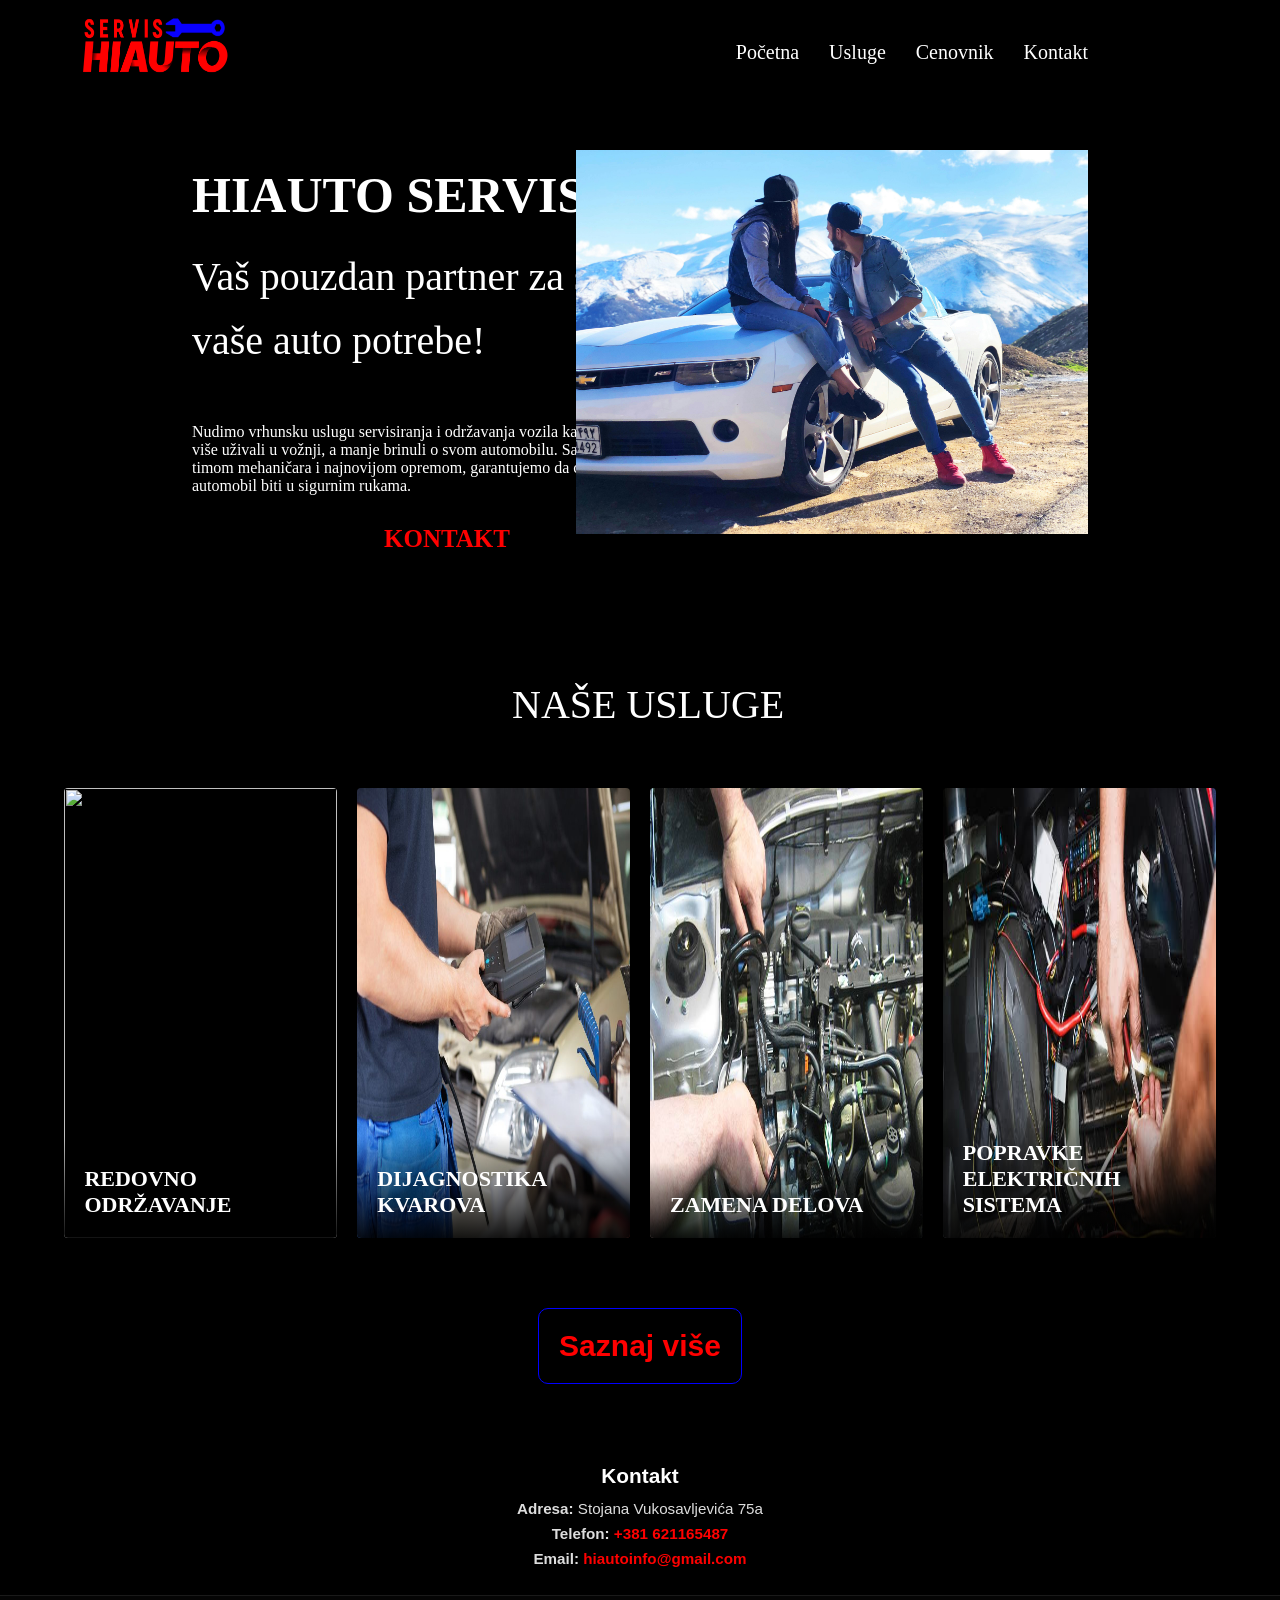
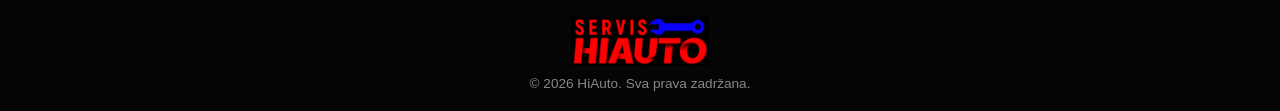
==== index.html @ a36d0bd6 "Add files via upload" ====
<!DOCTYPE html>
<html lang="en">
<head>
    <meta charset="UTF-8">
    <meta name="viewport" content="width=device-width, initial-scale=1.0">
    <title>HiAuto</title>
    <link rel="icon" type="image/x-icon" href="slike/favicon.png">
    <link rel="stylesheet" href="css/style.css">
</head>
<body>

<header class="glavnaNavigacija">
    <div class="logo">
        <img src="slike/LOGO.png">
    </div>

    <nav class="nav">
        <a href="index.html">Početna</a>
        <a href="usluge.html">Usluge</a>
        <a href="cenovnik.html">Cenovnik</a>
        <a href="kontakt.html">Kontakt</a>
        
    </nav>
</header>

<h1 class="ime">HiAuto servis</h1>

<div class="slogan">
        <h2>Vaš pouzdan partner za sve vaše auto potrebe!</h2>
</div>

<p class="indexP">Nudimo vrhunsku uslugu servisiranja i održavanja vozila 
    kako biste više uživali u vožnji, a manje brinuli o svom automobilu.
    Sa stručnim timom mehaničara i najnovijom opremom, 
    garantujemo da će vaš automobil biti u sigurnim rukama.</p>

<a class="dugme1" href="kontakt.html">KONTAKT</a>

<img class="pocetnaslika" src="slike/pocetnaslika.jpg">

<div class="podnaslov">NAŠE USLUGE</div>

<div class="uslugeSlike">
    <div class="uslugaKartica">
        <img src="slike/slika1.jpg" >
        <div class="tekst">REDOVNO ODRŽAVANJE</div>
    </div>

    <div class="uslugaKartica">
        <img src="slike/slika2.jpg">
        <div class="tekst">DIJAGNOSTIKA KVAROVA</div>
    </div>

    <div class="uslugaKartica">
        <img src="slike/slika3.jpg">
        <div class="tekst">ZAMENA DELOVA</div>
    </div>

    <div class="uslugaKartica">
        <img src="slike/slika4.jpg">
        <div class="tekst">POPRAVKE ELEKTRIČNIH SISTEMA</div>
    </div>
</div>

<div class="dugme2">
    <button><a href="usluge.html">Saznaj više</a></button>
</div>

<footer class="futer">
  <div class="futerKontener">

    <div class="futerKontakt">
      <h4>Kontakt</h4>
      <ul>
        <li><strong>Adresa:</strong> Stojana Vukosavljevića 75a</li>
        <li><strong>Telefon:</strong> <a href="tel:+381111234567">+381 621165487</a></li>
        <li><strong>Email:</strong> <a href="mailto:info@vasadomena.rs">hiautoinfo@gmail.com</a></li>
      </ul>
    </div>
 </div>
    
    <div class="futerKopirajt">
        <div class="futerLogo">
            <img src="slike/LOGO.png" class="futerSlika">
        </div>
     <p>&copy; 2026 HiAuto. Sva prava zadržana.</p>
    </div>
  
</footer>



</body>
</html>
---- css/style.css ----
/*ZA SVE*/

*{
    margin: 0;
    padding: 0;
    box-sizing: border-box;
}

body{
    background-color: black;
    color: white;
    display: flex;
    flex-direction: column;
}

.glavnaNavigacija{
    display: flex;
    justify-content: space-between;
    align-items: center;
    background-color: black;
    padding: 15px 80px;
}

.logo img{
    height: 60px;
    width: 150px;
    display: block;
    
}

.nav {
    display: flex;
    gap: 30px;
    align-items: center;
    position: absolute;
    right: 15%;
}

.nav a{
    color: white;
    text-decoration: none;
    font-size: 20px;
    font-weight: 500;
    transition: color 0.3 ease;
    
    
}
.nav a:hover {
    color: red;
    transition: 0.5s;
}

/*INDEX*/
.ime {
    margin-top: 60px;
    padding-left: 15%;
    font-size: 50px;
    font-weight: 700;
    text-transform: uppercase;
    color: white;
    width: 50%;
    line-height: 1.2;
}

.slogan {
    padding-left: 15%;
    width: 50%;
    margin-top: 20px;
    margin-bottom: 30px; 
}

.slogan h2 {
    font-size: 40px;
    color: white;
    font-weight: normal;
    line-height: 1.6;
    max-width: 450px;
}

.indexP {
    padding-left: 15%;
    width: 50%;
    margin-top: 20px;
    margin-bottom: 30px; 
    color: white;
}

.pocetnaslika {
    position: absolute;
    top: 150px;
    right: 15%;
    width: 40%;
    max-width: 600px;
    height: auto;
    object-fit: contain;
}

.dugme1 {
   text-decoration: none;
   font-size: 25px;
   position: relative;
   left: 30%;
   color: red;
}

.dugme1:hover {
    color: blue;
    transition: 0.5s;
}

.uslugeSlike {
    margin-top: 40px;
    display: flex;
    justify-content: center;
    gap: 20px;
    padding: 20px;
}

.uslugaKartica {
    position: relative;
    width: 22%;
    height: 450px;
    border-radius: 4px;
    overflow: hidden;
}

.uslugeSlike img {
    width: 100%;
    height: 100%;
    display: block;
    transition: transform 0.5 ease;
   
}

.tekst {
    position: absolute;
    bottom: 0;
    left: 0;
    width: 100%;
    padding: 30px 20px 20px 20px;
    font-size: 22px;
    font-weight: bold;
    color: white;
    background: linear-gradient(to top, rgba(0,0,0,0.9) 0%, rgba(0,0,0,0.4) 60%, transparent 100%);
    display: flex;
    align-items: flex-end;
}

.podnaslov {
    font-size: 40px;
    color: white;
    font-weight: normal;
    position: relative;
    margin-left: 40%;
    margin-top: 10%;
    margin-bottom: 0;
    
}

.dugme2 {
    display: flex;
    justify-content: center;
}

.dugme2 button {
    background-color: black;
    border: 1px solid blue;
    font-size: 30px;
    padding: 20px;
    border-radius: 10px;
    cursor: pointer;
    margin-bottom: 50px;
    margin-top: 50px;
}

.dugme2 button a {
    text-decoration: none;
    color: red;
}

.dugme2 button:hover {
    border: 1px solid red;
    transition: 0.5s;
}

/*USLUGE*/
.naslov {
    display: flex;
    justify-content: center;
    margin-top: 30px;
}

.naslov img {
    width: 30%;
}

.usluge {
    display: flex;
    flex-direction: column;
    gap: 60px;
    margin-top: 80PX;
    margin-bottom: 20px;
}

.usluga-red {
    display: flex;
    align-items: center; 
    gap: 40px;
}

.usluga-red.obrnuto {
    flex-direction: row-reverse;
}

.tekst-blok {
    flex: 1; 
    position: relative;
    justify-content: center;
}

.tekst-blok h2 {
    font-size: 50px;
    color: red;
    margin-bottom: 30px;
    padding-left: 200px;
}

.tekst-blok ul {
    list-style-type: circle;
    padding-left: 250px;
}

.tekst-blok li {
    margin-bottom: 10px;
    color: white;
    line-height: 1.5;
    font-size: 30px;
}

.usluga-red img {
    flex: 1; 
    max-width: 40%; 
    height: 350px; 
    object-fit: cover;
    border-radius: 8px; 
}

.tekst2 {
    display: flex;
    justify-content: center;
    margin-top: 10px;
    font-size: 25px;
}

.tekst3 {
    display: flex;
    justify-content: center;
    margin-top: 10px;
    margin-bottom: 50px;
    font-size: 25px;
}

.tekst3 a {
   text-decoration: none;
   color: red;
}

.tekst3 a:hover {
    color: blue;
    transition: 0.5s;
}

.logo img {
    max-height: 80px;
    margin-bottom: 15px;
}

.slikaCenovnik {
    display: block;
    margin: 40px auto;
    width: 30%; }

table {
        width: 1500px;
    padding: 10px;
    border: 5px solid red;
    justify-content: center;
    font-family: sans-serif;
    text-transform: uppercase;
    padding: 15px;
    margin-bottom: 30px;
}

.hederTabele {
   font-size: 30px;
}

td{
    color: white;
    padding: 5px;
    font-family: font1;
    padding: 10px;
}

.cenovnik p{
    font-size: 30px;
    font-weight: bold;
    font-family: font2;
    margin-left: 70px;
    margin-right: 70px;
    font-size: 20px;
    text-align: center;
    
}

a {
    color: #ff0000;
    text-decoration: none;
    font-weight: bold;
}

a:hover {
    text-decoration: none;
    color: blue;
    transition: 0.5s;
}

.animacija {
    display: flex;
    justify-content: center;
    margin: 50px 0 30px 0;
}

.animacija h1 {
    background-color: #ff0000;
    color: #ffffff;
    font-family: 'Oswald', sans-serif;
    font-size: 2.5rem;
    padding: 20px 40px;
    border: 4px solid #ffff00;
    border-radius: 15px;
    display: inline-block;
    
    animation: kacenjeZnak 0.5s ease-in-out infinite alternate;
    transform-origin: center;
}

.cenovnikP2{
     color: white;
    font-size: 30px;
    text-align: center;
}

.cenovnikP3{
     color: white;
    font-size: 25px;
    text-align: center;
}

@keyframes kacenjeZnak {
    0% {
        transform: rotate(-8deg);
    }
    100% {
        transform: rotate(8deg);
    }
}

.uslugeP2 {
    max-width: 800px;
    margin: 0 auto;
    padding: 0 20px;
    text-align: center;
    font-size: 1.2rem;
    color: #ffffff;
}

/*KONTAKT*/

.slikaKontakt{
     display: block;
    margin: 40px auto;
    width: 30%;
}

 .hero{
            position: relative;
            width: 100%;
            height: 100vh;
            overflow: hidden;
        }

        .hero img{
            position: absolute;
            top: 0;
            left: 0;
            width: 100%;
            height: 100%;
            object-fit: cover;
            transition: all 0.5s ease;
        }

        .hero-content{
            position: relative;
            z-index: 2;
            height: 100%;
            display: flex;
            flex-direction: column;
            justify-content: center;
            align-items: center;
            text-align: center;
            padding: 20px;
        }

        .kontaktP{
            margin-bottom: 20px;
            font-size: 2.5rem;
            font-weight: bold;
            text-transform: uppercase;
        }

        .kontakt-info h2{
            margin: 10px 0;
            font-size: 1.5rem;
        }

        .hero::after{
            content: "";
            position: absolute;
            top: 0;
            left: 0;
            width: 100%;
            height: 100%;
            background: rgba(0,0,0,0.4);
            z-index: 1;
        }

        .hero a{
            color: #00aaff;
            text-decoration: none;
        }

        .hero a:hover{
            text-decoration: underline;
        }

/*FUTER*/

.futer {
  background-color: #000000;
  color: #ffffff;
  font-family: Arial, sans-serif;
  padding-top: 30px;
  width: 100%;
}

.futerKontener {
  max-width: 1200px;
  margin: 0 auto;
  padding: 0 20px 20px 20px;
  display: flex;
  justify-content: center; 
  text-align: center;      
}

.futerKontakt h4 {
  font-size: 1.3rem;
  margin-bottom: 12px;
  color: #ffffff;
}

.futerKontakt ul {
  list-style: none;
  padding: 0;
  margin: 0;
}

.futerKontakt li {
  margin-bottom: 8px;
  font-size: 0.95rem;
  color: #dddddd;
}

.futerKontakt a {
  color: #ff0000; 
  text-decoration: none;
  font-weight: bold;
}

.futerKontakt a:hover {
  text-decoration: underline;
}


.futerKopirajt {
  background-color: #050505; 
  border-top: 1px solid #1a1a1a;
  padding: 20px;
  text-align: center;
  display: flex;
  flex-direction: column;
  align-items: center;
  gap: 10px;
}

.futerSlika {
  max-height: 50px; 
  width: auto;
  display: block;
}

.futerKopirajt p {
  margin: 0;
  font-size: 0.85rem;
  color: #888888;
}

/*JAVA SCRIPT*/
table tr td:nth-child(3) {
  transition: transform 0.25s ease, color 0.25s ease, font-weight 0.25s ease;
  display: table-cell;
}

.uvecana-cena {
  transform: scale(1.20); 
  color: #ff0000;         
  font-weight: bold;      

table tr td:nth-child(2) {
  cursor: pointer;
}
}
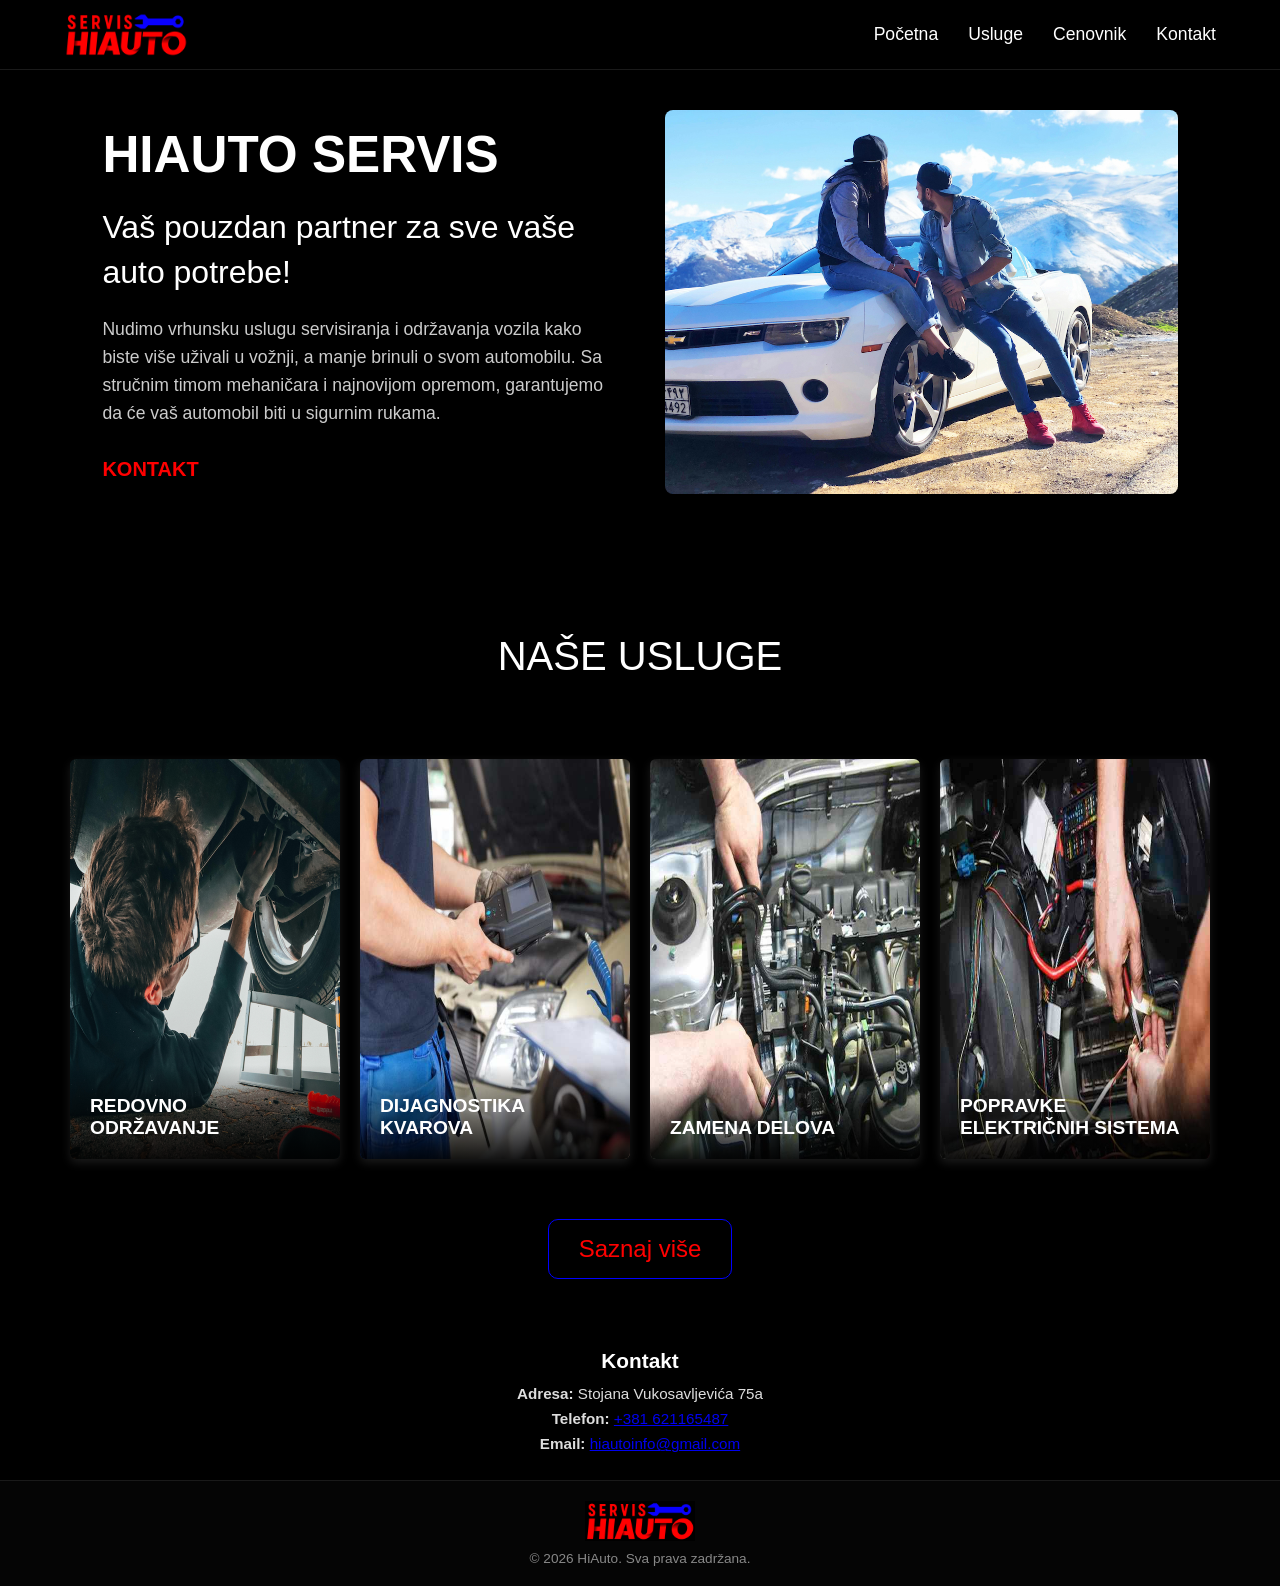
==== commit 8dbd69e2: "Add files via upload" ====
--- a/index.html
+++ b/index.html
@@ -1,5 +1,5 @@
 <!DOCTYPE html>
-<html lang="en">
+<html lang="sr">
 <head>
     <meta charset="UTF-8">
     <meta name="viewport" content="width=device-width, initial-scale=1.0">
@@ -11,53 +11,64 @@
 
 <header class="glavnaNavigacija">
     <div class="logo">
-        <img src="slike/LOGO.png">
+        <img src="slike/LOGO.png" alt="HiAuto Logo - Auto servis">
     </div>
 
-    <nav class="nav">
+    <div class="hamburger" id="hamburger">
+        <span></span>
+        <span></span>
+        <span></span>
+    </div>
+
+    <nav class="nav" id="navMenu">
         <a href="index.html">Početna</a>
         <a href="usluge.html">Usluge</a>
         <a href="cenovnik.html">Cenovnik</a>
         <a href="kontakt.html">Kontakt</a>
-        
     </nav>
 </header>
 
-<h1 class="ime">HiAuto servis</h1>
+<section class="hero-index">
+    <div class="hero-text-content">
+        <h1 class="ime">HiAuto servis</h1>
+        
+        <div class="slogan">
+            <h2>Vaš pouzdan partner za sve vaše auto potrebe!</h2>
+        </div>
 
-<div class="slogan">
-        <h2>Vaš pouzdan partner za sve vaše auto potrebe!</h2>
-</div>
+        <p class="indexP">Nudimo vrhunsku uslugu servisiranja i održavanja vozila 
+            kako biste više uživali u vožnji, a manje brinuli o svom automobilu.
+            Sa stručnim timom mehaničara i najnovijom opremom, 
+            garantujemo da će vaš automobil biti u sigurnim rukama.</p>
 
-<p class="indexP">Nudimo vrhunsku uslugu servisiranja i održavanja vozila 
-    kako biste više uživali u vožnji, a manje brinuli o svom automobilu.
-    Sa stručnim timom mehaničara i najnovijom opremom, 
-    garantujemo da će vaš automobil biti u sigurnim rukama.</p>
+        <a class="dugme1" href="kontakt.html">KONTAKT</a>
+    </div>
 
-<a class="dugme1" href="kontakt.html">KONTAKT</a>
-
-<img class="pocetnaslika" src="slike/pocetnaslika.jpg">
+    <div class="hero-img-content">
+        <img class="pocetnaslika" src="slike/pocetnaslika.jpg" alt="Automobil u modernom auto servisu HiAuto">
+    </div>
+</section>
 
 <div class="podnaslov">NAŠE USLUGE</div>
 
 <div class="uslugeSlike">
     <div class="uslugaKartica">
-        <img src="slike/slika1.jpg" >
+        <img src="slike/slika1.jpg" alt="Redovno održavanje automobila: zamena ulja i filtera">
         <div class="tekst">REDOVNO ODRŽAVANJE</div>
     </div>
 
     <div class="uslugaKartica">
-        <img src="slike/slika2.jpg">
+        <img src="slike/slika2.jpg" alt="Dijagnostika kvarova na vozilu pomoću računara">
         <div class="tekst">DIJAGNOSTIKA KVAROVA</div>
     </div>
 
     <div class="uslugaKartica">
-        <img src="slike/slika3.jpg">
+        <img src="slike/slika3.jpg" alt="Zamena auto delova u servisu HiAuto">
         <div class="tekst">ZAMENA DELOVA</div>
     </div>
 
     <div class="uslugaKartica">
-        <img src="slike/slika4.jpg">
+        <img src="slike/slika4.jpg" alt="Popravka električnih sistema i instalacija na autu">
         <div class="tekst">POPRAVKE ELEKTRIČNIH SISTEMA</div>
     </div>
 </div>
@@ -81,14 +92,14 @@
     
     <div class="futerKopirajt">
         <div class="futerLogo">
-            <img src="slike/LOGO.png" class="futerSlika">
+            <img src="slike/LOGO.png" alt="HiAuto Logo u futeru" class="futerSlika">
         </div>
      <p>&copy; 2026 HiAuto. Sva prava zadržana.</p>
     </div>
   
 </footer>
 
-
+<script src="java script/skripta.js"></script>
 
 </body>
 </html>
--- a/css/style.css
+++ b/css/style.css
@@ -1,135 +1,176 @@
-/*ZA SVE*/
-
-*{
+/*SVE*/
+* {
     margin: 0;
     padding: 0;
     box-sizing: border-box;
 }
 
-body{
+body {
     background-color: black;
     color: white;
-    display: flex;
-    flex-direction: column;
-}
-
-.glavnaNavigacija{
+    font-family: 'Segoe UI', Tahoma, Geneva, Verdana, sans-serif;
+    display: flex;
+    flex-direction: column;
+    min-height: 100vh;
+    overflow-x: hidden;
+}
+
+/*NAVIGACIJA*/
+.glavnaNavigacija {
     display: flex;
     justify-content: space-between;
     align-items: center;
     background-color: black;
-    padding: 15px 80px;
-}
-
-.logo img{
-    height: 60px;
-    width: 150px;
+    padding: 10px 5%;
+    width: 100%;
+    height: 70px;
+    position: fixed;
+    top: 0;
+    left: 0;
+    z-index: 1000;
+    border-bottom: 1px solid #1a1a1a;
+}
+
+.logo img {
+    height: 45px;
+    width: auto;
+    max-width: 150px;
     display: block;
-    
-}
+}
+
 
 .nav {
     display: flex;
     gap: 30px;
     align-items: center;
-    position: absolute;
-    right: 15%;
-}
-
-.nav a{
+}
+
+.nav a {
     color: white;
     text-decoration: none;
-    font-size: 20px;
+    font-size: 1.1rem;
     font-weight: 500;
-    transition: color 0.3 ease;
-    
-    
-}
+    transition: color 0.3s ease;
+}
+
 .nav a:hover {
     color: red;
-    transition: 0.5s;
+}
+
+/* Hamburger */
+.hamburger {
+    display: none;
+    flex-direction: column;
+    cursor: pointer;
+    gap: 6px;
+}
+
+.hamburger span {
+    width: 30px;
+    height: 3px;
+    background-color: white;
+    transition: 0.3s ease;
+    border-radius: 2px;
 }
 
 /*INDEX*/
+.hero-index {
+    display: flex;
+    align-items: center;
+    justify-content: space-between;
+    padding: 40px 8% 60px 8%; 
+    margin-top: 70px;
+    gap: 50px;
+    width: 100%;
+}
+
+.hero-text-content {
+    flex: 1;
+    display: flex;
+    flex-direction: column;
+}
+
 .ime {
-    margin-top: 60px;
-    padding-left: 15%;
-    font-size: 50px;
+    font-size: clamp(2.2rem, 4vw, 4rem);
     font-weight: 700;
     text-transform: uppercase;
     color: white;
-    width: 50%;
     line-height: 1.2;
-}
-
-.slogan {
-    padding-left: 15%;
-    width: 50%;
-    margin-top: 20px;
-    margin-bottom: 30px; 
+    margin-bottom: 20px;
 }
 
 .slogan h2 {
-    font-size: 40px;
+    font-size: clamp(1.2rem, 2.5vw, 2.2rem);
     color: white;
     font-weight: normal;
+    line-height: 1.4;
+    margin-bottom: 20px;
+}
+
+.indexP {
+    color: #ccc;
+    font-size: 1.1rem;
     line-height: 1.6;
-    max-width: 450px;
-}
-
-.indexP {
-    padding-left: 15%;
-    width: 50%;
-    margin-top: 20px;
-    margin-bottom: 30px; 
-    color: white;
+    margin-bottom: 30px;
+}
+
+.hero-img-content {
+    flex: 1;
+    display: flex;
+    justify-content: center;
 }
 
 .pocetnaslika {
-    position: absolute;
-    top: 150px;
-    right: 15%;
-    width: 40%;
-    max-width: 600px;
+    width: 100%;
+    max-width: 550px;
     height: auto;
     object-fit: contain;
+    border-radius: 8px;
 }
 
 .dugme1 {
-   text-decoration: none;
-   font-size: 25px;
-   position: relative;
-   left: 30%;
-   color: red;
+    text-decoration: none;
+    font-size: 1.25rem;
+    color: red;
+    font-weight: bold;
+    display: inline-block;
+    transition: color 0.3s;
+    width: fit-content;
 }
 
 .dugme1:hover {
     color: blue;
-    transition: 0.5s;
 }
 
 .uslugeSlike {
     margin-top: 40px;
     display: flex;
     justify-content: center;
+    flex-wrap: wrap;
     gap: 20px;
     padding: 20px;
 }
 
 .uslugaKartica {
     position: relative;
-    width: 22%;
-    height: 450px;
-    border-radius: 4px;
+    width: 100%;
+    max-width: 270px;
+    height: 400px;
+    border-radius: 6px;
     overflow: hidden;
+    box-shadow: 0 4px 10px rgba(255, 255, 255, 0.1);
 }
 
 .uslugeSlike img {
     width: 100%;
     height: 100%;
+    object-fit: cover;
     display: block;
-    transition: transform 0.5 ease;
-   
+    transition: transform 0.5s ease;
+}
+
+.uslugaKartica:hover img {
+    transform: scale(1.05);
 }
 
 .tekst {
@@ -138,39 +179,34 @@
     left: 0;
     width: 100%;
     padding: 30px 20px 20px 20px;
-    font-size: 22px;
+    font-size: 1.2rem;
     font-weight: bold;
     color: white;
     background: linear-gradient(to top, rgba(0,0,0,0.9) 0%, rgba(0,0,0,0.4) 60%, transparent 100%);
-    display: flex;
-    align-items: flex-end;
 }
 
 .podnaslov {
-    font-size: 40px;
-    color: white;
-    font-weight: normal;
-    position: relative;
-    margin-left: 40%;
-    margin-top: 10%;
-    margin-bottom: 0;
-    
+    font-size: clamp(2rem, 4vw, 2.5rem);
+    color: white;
+    text-align: center;
+    margin-top: 80px;
+    margin-bottom: 20px;
 }
 
 .dugme2 {
     display: flex;
     justify-content: center;
+    margin: 40px 0;
 }
 
 .dugme2 button {
     background-color: black;
     border: 1px solid blue;
-    font-size: 30px;
-    padding: 20px;
+    font-size: 1.5rem;
+    padding: 15px 30px;
     border-radius: 10px;
     cursor: pointer;
-    margin-bottom: 50px;
-    margin-top: 50px;
+    transition: 0.3s;
 }
 
 .dugme2 button a {
@@ -179,33 +215,36 @@
 }
 
 .dugme2 button:hover {
-    border: 1px solid red;
-    transition: 0.5s;
+    border-color: red;
+    background-color: rgba(255, 0, 0, 0.05);
 }
 
 /*USLUGE*/
 .naslov {
     display: flex;
     justify-content: center;
-    margin-top: 30px;
+    margin: 30px 0;
+    margin-top: 90px;
 }
 
 .naslov img {
-    width: 30%;
+    width: 100%;
+    max-width: 400px;
+    height: auto;
 }
 
 .usluge {
     display: flex;
     flex-direction: column;
     gap: 60px;
-    margin-top: 80PX;
-    margin-bottom: 20px;
+    margin: 60px 5%;
 }
 
 .usluga-red {
     display: flex;
-    align-items: center; 
+    align-items: center;
     gap: 40px;
+    flex-wrap: wrap;
 }
 
 .usluga-red.obrnuto {
@@ -213,320 +252,519 @@
 }
 
 .tekst-blok {
-    flex: 1; 
-    position: relative;
-    justify-content: center;
+    flex: 1;
+    min-width: 280px;
 }
 
 .tekst-blok h2 {
-    font-size: 50px;
+    font-size: clamp(2rem, 3vw, 3rem);
     color: red;
-    margin-bottom: 30px;
-    padding-left: 200px;
+    margin-bottom: 20px;
 }
 
 .tekst-blok ul {
     list-style-type: circle;
-    padding-left: 250px;
+    padding-left: 20px;
 }
 
 .tekst-blok li {
     margin-bottom: 10px;
     color: white;
     line-height: 1.5;
-    font-size: 30px;
+    font-size: clamp(1.1rem, 2vw, 1.5rem);
 }
 
 .usluga-red img {
-    flex: 1; 
-    max-width: 40%; 
-    height: 350px; 
+    flex: 1;
+    min-width: 280px;
+    width: 100%;
+    max-width: 500px;
+    height: 350px;
     object-fit: cover;
-    border-radius: 8px; 
-}
-
-.tekst2 {
-    display: flex;
-    justify-content: center;
-    margin-top: 10px;
-    font-size: 25px;
+    border-radius: 8px;
+}
+
+.tekst2, .tekst3 {
+    display: flex;
+    justify-content: center;
+    margin: 15px 0;
+    font-size: 1.2rem;
+    text-align: center;
 }
 
 .tekst3 {
-    display: flex;
-    justify-content: center;
-    margin-top: 10px;
     margin-bottom: 50px;
-    font-size: 25px;
 }
 
 .tekst3 a {
-   text-decoration: none;
-   color: red;
+    text-decoration: none;
+    color: red;
 }
 
 .tekst3 a:hover {
     color: blue;
-    transition: 0.5s;
-}
-
-.logo img {
-    max-height: 80px;
-    margin-bottom: 15px;
-}
-
-.slikaCenovnik {
+    transition: 0.3s;
+}
+
+/*CENOVNIK*/
+.slikaCenovnik, 
+.slikaKontakt {
     display: block;
-    margin: 40px auto;
-    width: 30%; }
+    margin: 30px auto;
+    width: 100%;
+    max-width: 400px;
+    height: auto;
+    margin-top: 90px;
+}
+
+.table-responsive {
+    width: 100%;
+    overflow-x: auto;
+    padding: 0 20px;
+    display: flex;
+    justify-content: center;
+    box-sizing: border-box;
+}
 
 table {
-        width: 1500px;
-    padding: 10px;
-    border: 5px solid red;
-    justify-content: center;
+    width: calc(100% - 20px);
+    max-width: 1200px;
+    border-collapse: collapse;
+    border: 4px solid red;
     font-family: sans-serif;
     text-transform: uppercase;
+    margin: 30px auto;
+}
+
+.hederTabele {
+    font-size: 1.5rem;
+    background-color: rgba(255, 0, 0, 0.1);
+}
+
+td {
+    color: white;
     padding: 15px;
-    margin-bottom: 30px;
-}
-
-.hederTabele {
-   font-size: 30px;
-}
-
-td{
-    color: white;
-    padding: 5px;
-    font-family: font1;
-    padding: 10px;
-}
-
-.cenovnik p{
-    font-size: 30px;
-    font-weight: bold;
-    font-family: font2;
-    margin-left: 70px;
-    margin-right: 70px;
-    font-size: 20px;
+    border: 1px solid #333;
+}
+
+table tr td:nth-child(2) {
+    cursor: pointer;
+}
+
+.cenovnik p {
+    font-size: 1.1rem;
+    max-width: 800px;
+    margin: 20px auto;
     text-align: center;
-    
-}
-
-a {
-    color: #ff0000;
-    text-decoration: none;
-    font-weight: bold;
-}
-
-a:hover {
-    text-decoration: none;
-    color: blue;
-    transition: 0.5s;
+    line-height: 1.5;
+    padding: 0 15px;
+}
+
+.cenovnikP2, .cenovnikP3, .cenovnik2 {
+    font-size: 1.1rem;
+    max-width: 800px;
+    margin: 20px auto;
+    text-align: center;
+    line-height: 1.5;
+    padding: 0 15px;
+    color: #ffffff;
 }
 
 .animacija {
     display: flex;
     justify-content: center;
-    margin: 50px 0 30px 0;
+    margin: 40px 0;
 }
 
 .animacija h1 {
     background-color: #ff0000;
     color: #ffffff;
-    font-family: 'Oswald', sans-serif;
-    font-size: 2.5rem;
-    padding: 20px 40px;
+    font-size: clamp(1.5rem, 3vw, 2.5rem);
+    padding: 15px 30px;
     border: 4px solid #ffff00;
     border-radius: 15px;
-    display: inline-block;
-    
     animation: kacenjeZnak 0.5s ease-in-out infinite alternate;
-    transform-origin: center;
-}
-
-.cenovnikP2{
-     color: white;
-    font-size: 30px;
-    text-align: center;
-}
-
-.cenovnikP3{
-     color: white;
-    font-size: 25px;
-    text-align: center;
 }
 
 @keyframes kacenjeZnak {
-    0% {
-        transform: rotate(-8deg);
-    }
-    100% {
-        transform: rotate(8deg);
-    }
+    0% { transform: rotate(-5deg); }
+    100% { transform: rotate(5deg); }
 }
 
 .uslugeP2 {
     max-width: 800px;
-    margin: 0 auto;
+    margin: 0 auto 30px auto;
     padding: 0 20px;
     text-align: center;
-    font-size: 1.2rem;
+    font-size: 1.1rem;
     color: #ffffff;
 }
 
 /*KONTAKT*/
-
-.slikaKontakt{
-     display: block;
-    margin: 40px auto;
-    width: 30%;
-}
-
- .hero{
-            position: relative;
-            width: 100%;
-            height: 100vh;
-            overflow: hidden;
-        }
-
-        .hero img{
-            position: absolute;
-            top: 0;
-            left: 0;
-            width: 100%;
-            height: 100%;
-            object-fit: cover;
-            transition: all 0.5s ease;
-        }
-
-        .hero-content{
-            position: relative;
-            z-index: 2;
-            height: 100%;
-            display: flex;
-            flex-direction: column;
-            justify-content: center;
-            align-items: center;
-            text-align: center;
-            padding: 20px;
-        }
-
-        .kontaktP{
-            margin-bottom: 20px;
-            font-size: 2.5rem;
-            font-weight: bold;
-            text-transform: uppercase;
-        }
-
-        .kontakt-info h2{
-            margin: 10px 0;
-            font-size: 1.5rem;
-        }
-
-        .hero::after{
-            content: "";
-            position: absolute;
-            top: 0;
-            left: 0;
-            width: 100%;
-            height: 100%;
-            background: rgba(0,0,0,0.4);
-            z-index: 1;
-        }
-
-        .hero a{
-            color: #00aaff;
-            text-decoration: none;
-        }
-
-        .hero a:hover{
-            text-decoration: underline;
-        }
+.hero {
+    position: relative;
+    width: 100%;
+    height: auto;
+    min-height: 85vh;
+    overflow: hidden;
+    margin-top: 70px;
+    padding: 40px 20px;
+    display: flex;
+    justify-content: center;
+    align-items: center;
+}
+
+.hero img {
+    position: absolute;
+    top: 0;
+    left: 0;
+    width: 100%;
+    height: 100%;
+    object-fit: cover;
+}
+
+.hero-content {
+    position: relative;
+    z-index: 2;
+    width: 100%;
+    max-width: 600px;
+    display: flex;
+    flex-direction: column;
+    justify-content: center;
+    align-items: center;
+    text-align: center;
+    padding: 20px;
+    margin: 0 auto;
+}
+
+.kontaktP {
+    margin-bottom: 20px;
+    font-size: clamp(1.2rem, 2.5vw, 1.8rem);
+    font-weight: bold;
+    text-transform: uppercase;
+}
+
+.kontaktForma {
+    display: flex;
+    flex-direction: column;
+    gap: 15px;
+    width: 100%;
+    max-width: 500px;
+    margin: 10px auto 20px auto;
+    background: rgba(0, 0, 0, 0.8);
+    padding: 25px;
+    border-radius: 10px;
+    border: 2px solid red;
+    box-shadow: 0 4px 20px rgba(0, 0, 0, 0.6);
+}
+
+.kontaktForma label {
+    display: flex;
+    flex-direction: column;
+    text-align: left;
+    font-size: 1rem;
+    color: white;
+    font-weight: 500;
+    gap: 5px;
+}
+
+.kontaktForma input,
+.kontaktForma textarea {
+    width: 100%;
+    padding: 12px 15px;
+    background-color: #1a1a1a;
+    border: 1px solid #444;
+    border-radius: 6px;
+    color: white;
+    font-size: 1rem;
+    font-family: inherit;
+    outline: none;
+    transition: border-color 0.3s ease;
+}
+
+.kontaktForma input:focus,
+.kontaktForma textarea:focus {
+    border-color: red;
+}
+
+.kontaktForma textarea {
+    resize: vertical;
+    min-height: 100px;
+}
+
+.kontaktForma button[type="submit"] {
+    background-color: red;
+    color: white;
+    border: none;
+    padding: 12px 20px;
+    font-size: 1.1rem;
+    font-weight: bold;
+    text-transform: uppercase;
+    border-radius: 6px;
+    cursor: pointer;
+    transition: background-color 0.3s ease, transform 0.2s ease;
+    margin-top: 5px;
+}
+
+.kontaktForma button[type="submit"]:hover {
+    background-color: blue;
+    transform: translateY(-2px);
+}
+
+.kontakt-info h2 {
+    margin: 10px 0;
+    font-size: clamp(1.1rem, 2vw, 1.4rem);
+}
+
+.hero::after {
+    content: "";
+    position: absolute;
+    top: 0;
+    left: 0;
+    width: 100%;
+    height: 100%;
+    background: rgba(0,0,0,0.6);
+    z-index: 1;
+}
+
+.hero a {
+    color: #00aaff;
+    text-decoration: none;
+}
+
+.hero a:hover {
+    text-decoration: underline;
+}
 
 /*FUTER*/
-
 .futer {
-  background-color: #000000;
-  color: #ffffff;
-  font-family: Arial, sans-serif;
-  padding-top: 30px;
-  width: 100%;
+    background-color: #000000;
+    color: #ffffff;
+    padding-top: 30px;
+    width: 100%;
+    margin-top: auto;
 }
 
 .futerKontener {
-  max-width: 1200px;
-  margin: 0 auto;
-  padding: 0 20px 20px 20px;
-  display: flex;
-  justify-content: center; 
-  text-align: center;      
+    max-width: 1200px;
+    margin: 0 auto;
+    padding: 0 20px 20px 20px;
+    display: flex;
+    justify-content: center; 
+    text-align: center;         
 }
 
 .futerKontakt h4 {
-  font-size: 1.3rem;
-  margin-bottom: 12px;
-  color: #ffffff;
+    font-size: 1.3rem;
+    margin-bottom: 12px;
 }
 
 .futerKontakt ul {
-  list-style: none;
-  padding: 0;
-  margin: 0;
+    list-style: none;
+    padding: 0;
 }
 
 .futerKontakt li {
-  margin-bottom: 8px;
-  font-size: 0.95rem;
-  color: #dddddd;
-}
-
-.futerKontakt a {
-  color: #ff0000; 
-  text-decoration: none;
-  font-weight: bold;
-}
-
-.futerKontakt a:hover {
-  text-decoration: underline;
-}
-
+    margin-bottom: 8px;
+    font-size: 0.95rem;
+    color: #dddddd;
+}
 
 .futerKopirajt {
-  background-color: #050505; 
-  border-top: 1px solid #1a1a1a;
-  padding: 20px;
-  text-align: center;
-  display: flex;
-  flex-direction: column;
-  align-items: center;
-  gap: 10px;
+    background-color: #050505; 
+    border-top: 1px solid #1a1a1a;
+    padding: 20px;
+    text-align: center;
+    display: flex;
+    flex-direction: column;
+    align-items: center;
+    gap: 10px;
 }
 
 .futerSlika {
-  max-height: 50px; 
-  width: auto;
-  display: block;
+    max-height: 40px; 
+    width: auto;
+    display: block;
 }
 
 .futerKopirajt p {
-  margin: 0;
-  font-size: 0.85rem;
-  color: #888888;
-}
-
-/*JAVA SCRIPT*/
+    margin: 0;
+    font-size: 0.85rem;
+    color: #888888;
+}
+
+/*JAVASCRIPT HOOK CLASE*/
 table tr td:nth-child(3) {
-  transition: transform 0.25s ease, color 0.25s ease, font-weight 0.25s ease;
-  display: table-cell;
+    transition: transform 0.25s ease, color 0.25s ease, font-weight 0.25s ease;
 }
 
 .uvecana-cena {
-  transform: scale(1.20); 
-  color: #ff0000;         
-  font-weight: bold;      
-
-table tr td:nth-child(2) {
-  cursor: pointer;
-}
+    transform: scale(1.15); 
+    color: #ff0000;         
+    font-weight: bold;       
+}
+
+/*HVALA*/
+.hvala-sekcija {
+    display: flex;
+    justify-content: center;
+    align-items: center;
+    flex: 1;
+    margin-top: 70px;
+    padding: 40px 20px;
+    text-align: center;
+    min-height: calc(80vh - 70px);
+}
+
+.hvala-sadrzaj {
+    max-width: 600px;
+    background: rgba(0, 0, 0, 0.85);
+    padding: 40px 30px;
+    border-radius: 12px;
+    border: 2px solid red;
+    box-shadow: 0 4px 25px rgba(255, 0, 0, 0.15);
+    display: flex;
+    flex-direction: column;
+    align-items: center;
+    gap: 20px;
+}
+
+.hvala-sadrzaj h1 {
+    font-size: clamp(1.8rem, 3vw, 2.5rem);
+    color: red;
+    text-transform: uppercase;
+    font-weight: 700;
+}
+
+.hvala-sadrzaj p {
+    font-size: 1.1rem;
+    color: #ccc;
+    line-height: 1.6;
+}
+
+.dugme-povratak {
+    display: inline-block;
+    margin-top: 10px;
+    padding: 12px 25px;
+    background-color: red;
+    color: white;
+    text-decoration: none;
+    font-size: 1.1rem;
+    font-weight: bold;
+    text-transform: uppercase;
+    border-radius: 6px;
+    transition: background-color 0.3s ease, transform 0.2s ease;
+}
+
+.dugme-povratak:hover {
+    background-color: blue;
+    transform: translateY(-2px);
+}
+
+/*RESPONSIVE MEDIA*/
+@media (max-width: 900px) {
+    .hamburger {
+        display: flex;
+    }
+
+    .nav {
+        position: absolute;
+        visibility: hidden;
+        top: 70px;
+        left: 0;
+        width: 100%;
+        background-color: rgba(0, 0, 0, 0.98);
+        flex-direction: column;
+        align-items: center;
+        gap: 20px;
+        padding: 0;
+        max-height: 0;
+        overflow: hidden;
+        transition: max-height 0.3s ease-in-out, padding 0.3s ease-in-out;
+        border-bottom: 1px solid #222;
+    }
+
+    .nav.aktivno {
+        max-height: 300px;
+        padding: 30px 0;
+        visibility: visible;
+    }
+
+    .hamburger.otvoreno span:nth-child(1) {
+        transform: rotate(45deg) translate(6px, 6px);
+    }
+
+    .hamburger.otvoreno span:nth-child(2) {
+        opacity: 0;
+    }
+
+    .hamburger.otvoreno span:nth-child(3) {
+        transform: rotate(-45deg) translate(6px, -6px);
+    }
+
+    .hero-index {
+        flex-direction: column; 
+        text-align: center;
+        padding: 20px 15px;
+    }
+
+    .hero-img-content {
+        width: 100%;
+    }
+
+    .pocetnaslika {
+        max-width: 100%;
+    }
+
+    .dugme1 {
+        margin: 0 auto;
+    }
+}
+
+@media (max-width: 768px) {
+    .usluga-red, .usluga-red.obrnuto {
+        flex-direction: column;
+        text-align: center;
+        gap: 20px;
+    }
+
+    .tekst-blok ul {
+        padding-left: 0;
+        list-style-position: inside;
+    }
+
+    .usluga-red img {
+        max-width: 100%;
+        height: 250px;
+    }
+
+    td {
+        padding: 10px 8px;
+    }
+
+    .hederTabele {
+        font-size: 1.1rem;
+    }
+
+    .slikaCenovnik, .slikaKontakt, .naslov img {
+        max-width: 280px;
+    }
+}
+
+@media (max-width: 480px) {
+    .ime {
+        font-size: 2rem;
+    }
+
+    .slogan h2 {
+        font-size: 1.1rem;
+    }
+
+    table {
+        font-size: 0.75rem;
+    }
+
+    td {
+        padding: 8px 5px;
+    }
 }
